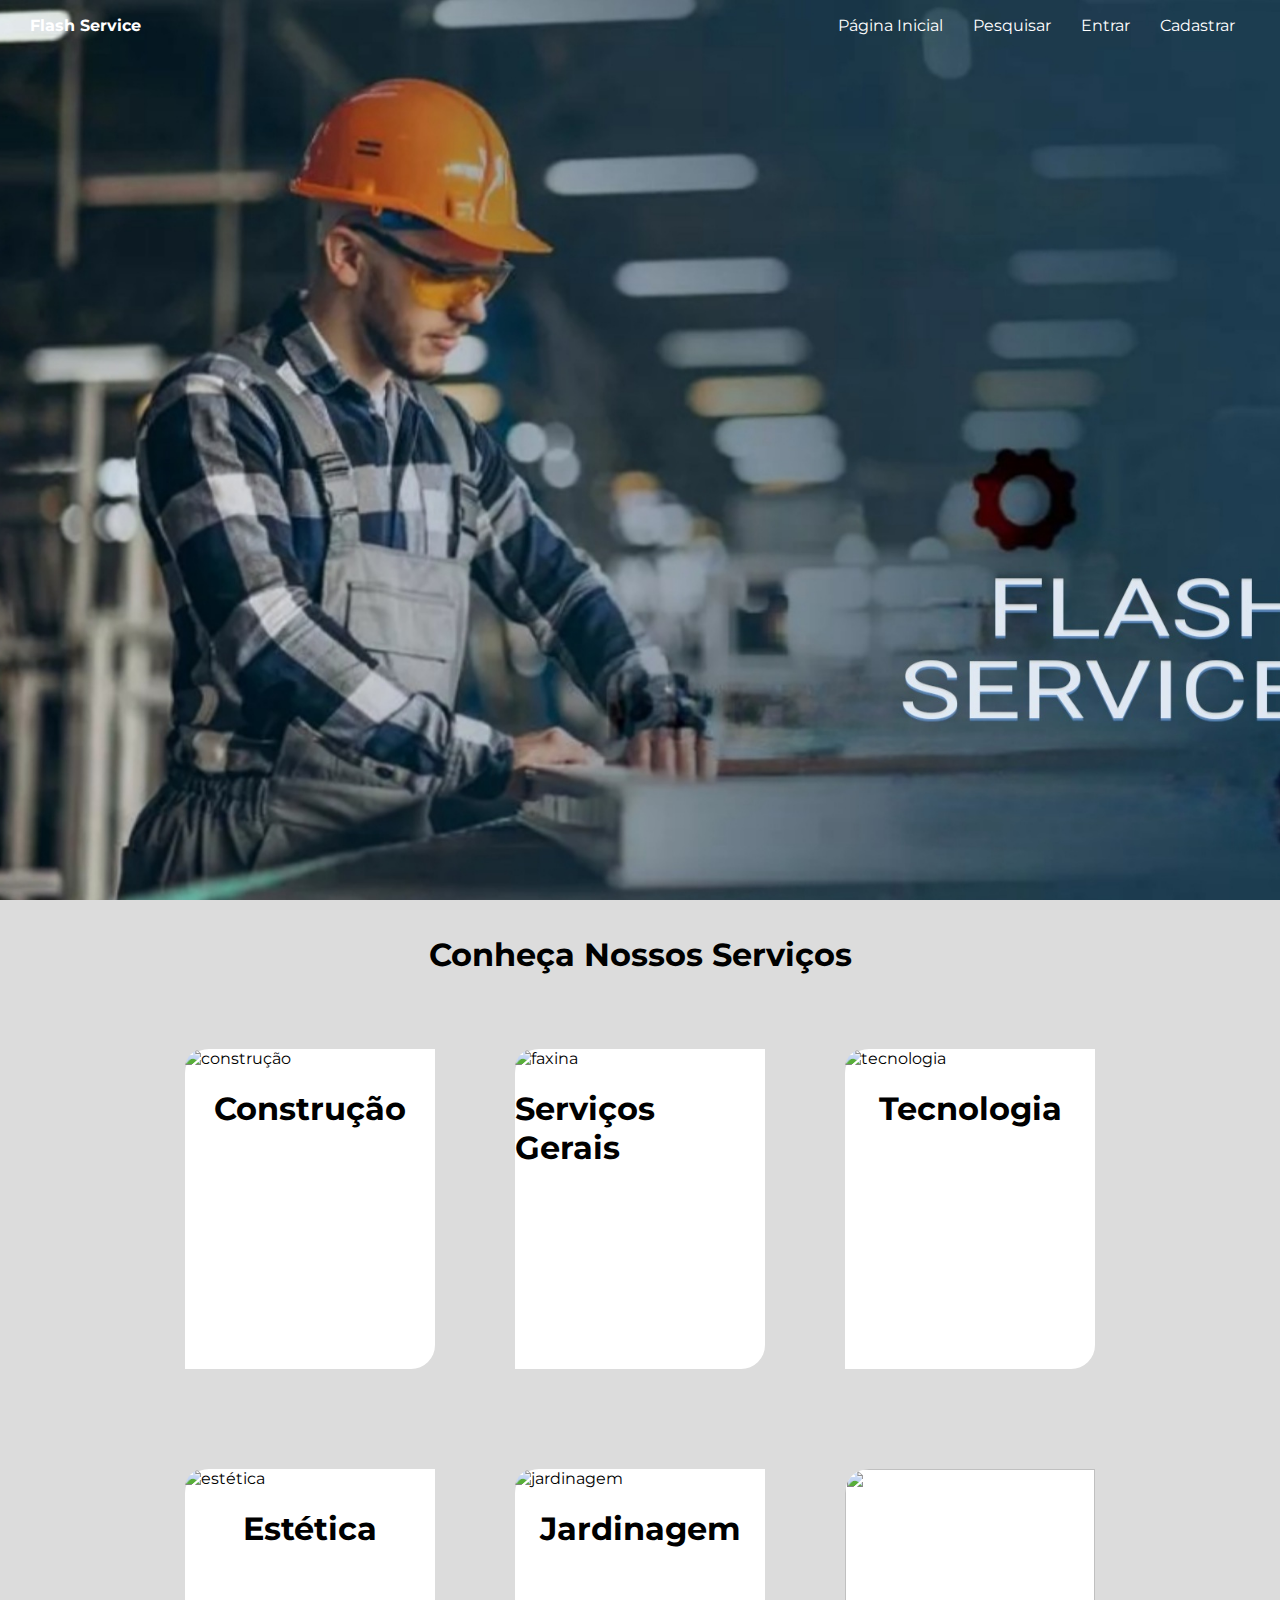
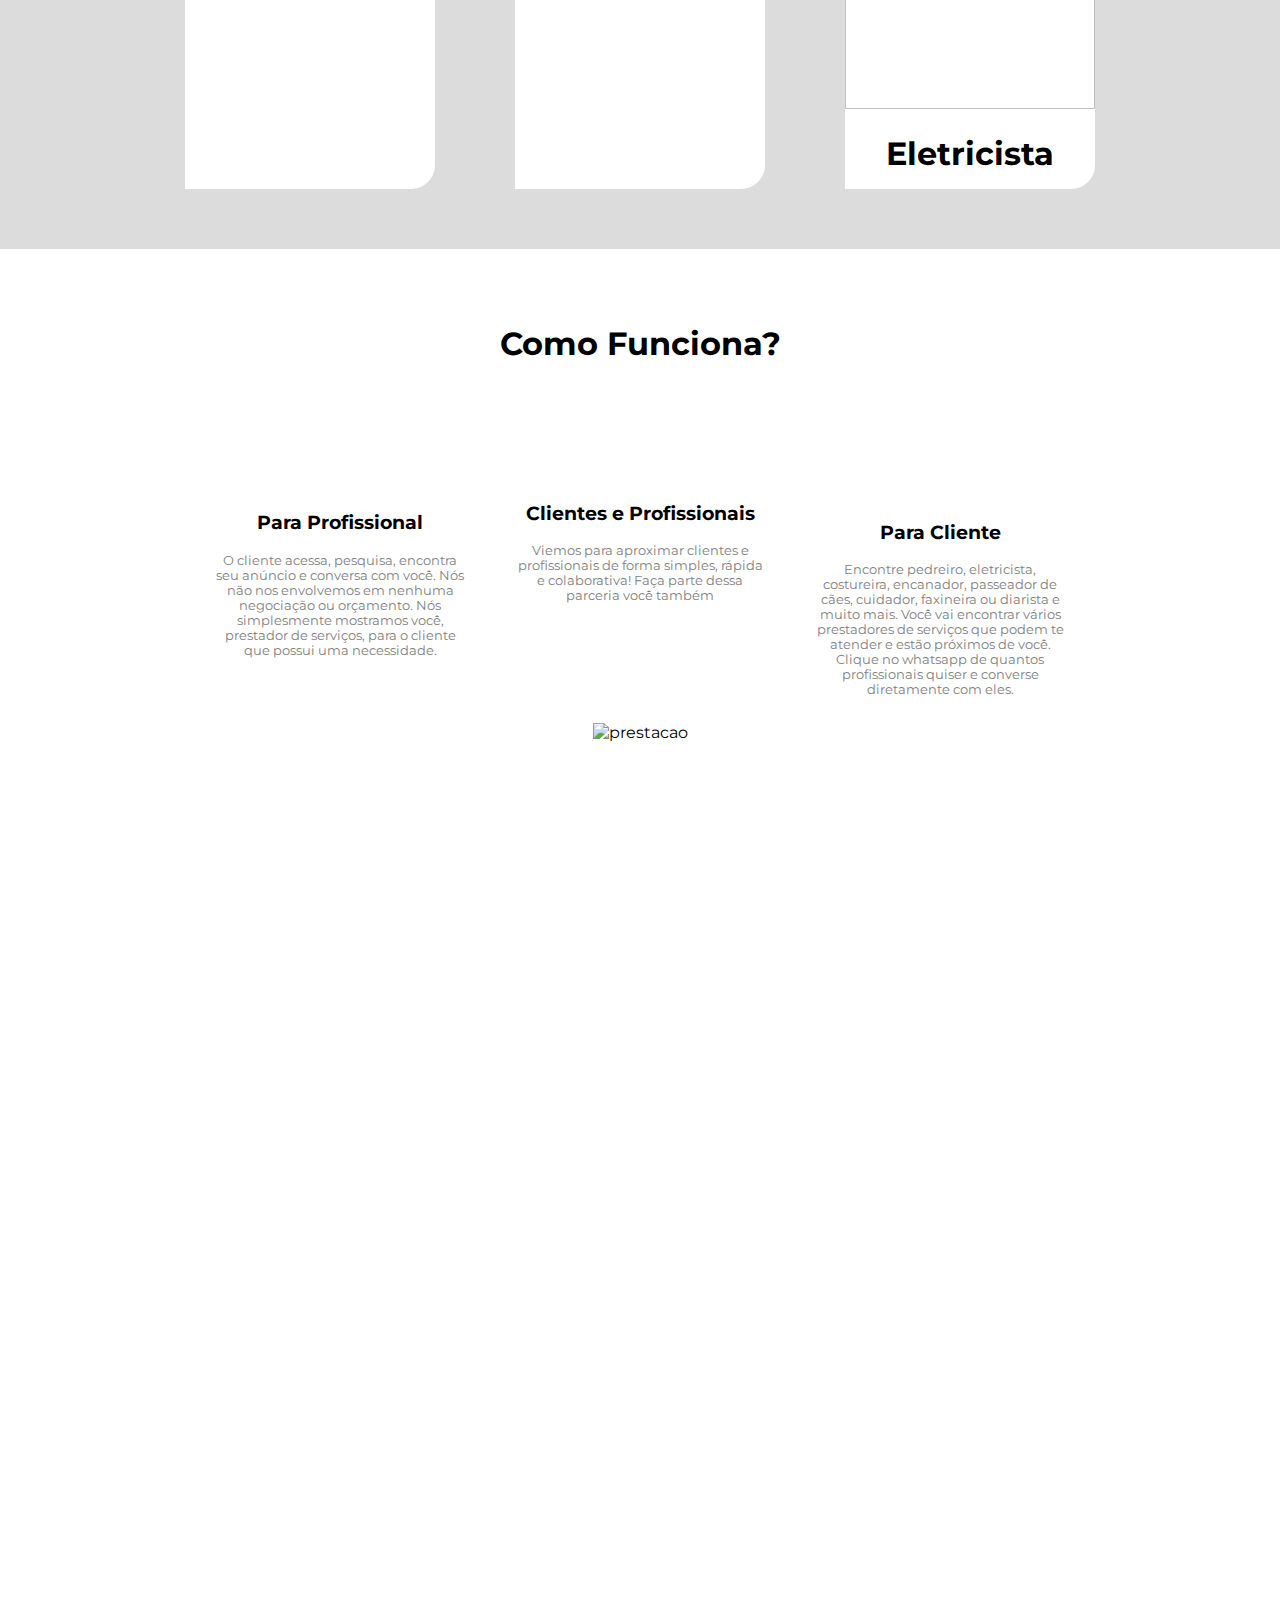
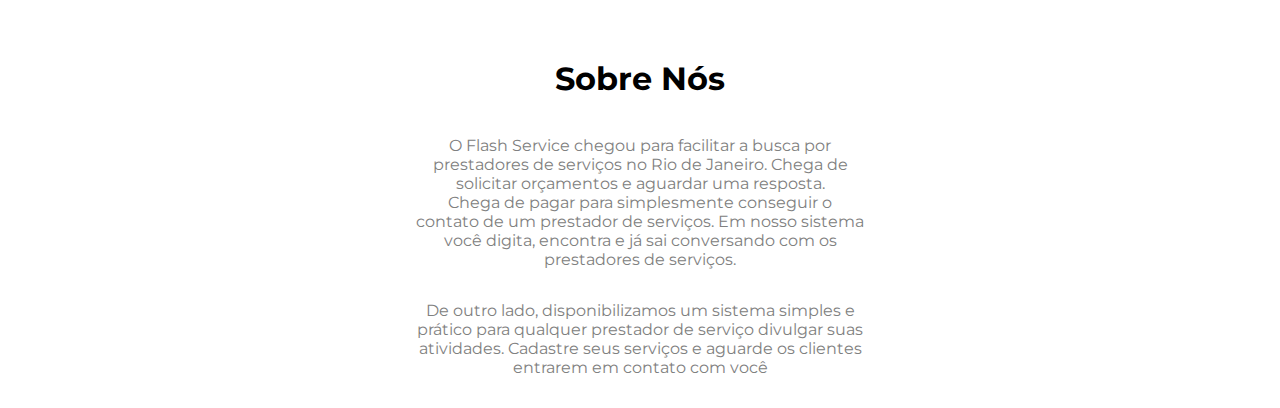
==== index.html @ 660ae39b "commit inicial" ====
<!doctype html>

<html lang="pt-br">
<head>
  <meta charset="utf-8">
  <meta name="viewport" content="width=device-width, initial-scale=1.0">

  <title>Layout PF</title>
  
  <link rel="stylesheet" href="style.css">

</head>

<body>
<header>
    <nav>
     <p>Flash Service</p>
        <ul>
            <li><a href="#">Página Inicial</a></li>
            <li><a href="#">Pesquisar</a></li>
            <li><a href="#">Entrar</a></li>
            <li><a href="#">Cadastrar</a></li>
        </ul>
    </nav>
    <br>
    <br>
    <br>
    <br>
    <br>
    <br>
    <br>
    <br>
    <br>
    <br>
    <br>
    <br>
    <br>
    <br>
    <br>
    
              
    </div>
</header>

  <section class="pacotes">

<h1 id="servicos" class="pacotes-title">Conheça Nossos Serviços</h1>

      <div class="pacotes-cards">
      <div class="card">
          
          <img class="card-image" src="https://img.freepik.com/fotos-gratis/trabalhador-da-construcao-civil-com-capacete-construindo-o-telhado-da-casa_23-2148748846.jpg?size=338&ext=jpg" alt="construção">
          <div class="card-content">
           </i>  <h1>Construção</h1>
           
          </div>
      </div>

      <div class="card">
          
        <img class="card-image" src="https://encrypted-tbn0.gstatic.com/images?q=tbn:ANd9GcTJlP5C7pjFEJxfZpmAA0v5m9MvYLSKS2Zsjw&usqp=CAU" alt="faxina">
        <div class="card-content">
         </i>  <h1>Serviços Gerais</h1>
         
        </div>
    </div>

    <div class="card">
          
        <img class="card-image" src="https://blog.lg.com.br/wp-content/uploads/2019/11/tecnologia-e-ser-humano-1.png" alt="tecnologia">
        <div class="card-content">
         </i>  <h1>Tecnologia</h1>
         
        </div>
    </div>


<div class="card">
          
    <img class="card-image" src="https://blog.uceff.edu.br/wp-content/uploads/2020/06/ucefffaculdades_uceff_image_530.jpeg" alt="estética">
    <div class="card-content">
     </i>  <h1>Estética</h1>
     
    </div>
</div>


<div class="card">
          
    <img class="card-image" src="https://www.pedrosoerocha.com.br/images/otm/jardinagem-e-paisagismo.jpg" alt="jardinagem">
    <div class="card-content">
     </i>  <h1>Jardinagem</h1>
     
    </div>
</div>


<div class="card">
          
    <img class="card-image" src="https://s3-sa-east-1.amazonaws.com/triider-prd-blog-files/wp-content/uploads/2018/03/28224101/6-tipos-de-prestadores-de-servicos-mais-procurados-1170x508.jpg">
    <div class="card-content">
     </i>  <h1>Eletricista</h1>
     
    </div>
</div>
</div>


  </section>

  <section class="funciona">
      <h1 class="funciona-title">Como Funciona?</h1>
      <div class="funciona-cards">
    
        <div class="card">
            <br>
            <div class="card-content">
            <h3>Para Profissional</h3>
           <p>O cliente acessa, pesquisa, encontra seu anúncio e conversa com você.

              Nós não nos envolvemos em nenhuma negociação ou orçamento.
              
              Nós simplesmente mostramos você, prestador de serviços, para o cliente que possui

              uma necessidade. </p>
        </div>
</div>

        <div class="card">
            <div class="card-content">
           <h3> Clientes e Profissionais</h3>
           <p>Viemos para aproximar clientes e profissionais de forma simples, rápida e colaborativa!

            Faça parte dessa parceria você também</p>

<br>
<br>
        </div>
</div>


        <div class="card">
            <div class="card-content">
            
            <br>
            <h3>Para Cliente</h3>
           <p>Encontre pedreiro, eletricista, costureira, encanador, passeador de cães, cuidador, faxineira ou diarista e muito mais.

            Você vai encontrar vários prestadores de serviços que podem te atender e estão próximos de você.
            
            Clique no whatsapp de quantos profissionais quiser e converse diretamente com eles.
        </div>
    </div>
</div>
</div>
   <div class="imgprestacao">
       <img src="https://gdr.adv.br/wp-content/uploads/Detalhes-obrigat%C3%B3rios-em-um-contrato-de-presta%C3%A7%C3%A3o-de-servi%C3%A7os.png" alt="prestacao">
   </div>

   <div class="sobre">
      <h1 class="sobre-title">Sobre Nós</h1>
     
        <p >O Flash Service chegou para facilitar a busca por<br>
         prestadores de serviços no Rio de Janeiro.
         Chega de solicitar orçamentos e aguardar uma resposta.<br>
         Chega de pagar para simplesmente conseguir o contato de um prestador de serviços.
         Em nosso sistema você digita, encontra e já sai conversando com os prestadores de serviços.</p>
        
        <p>De outro lado, disponibilizamos um sistema simples e prático
         para qualquer prestador de serviço divulgar suas atividades. 
         Cadastre seus serviços e aguarde os clientes entrarem em contato com você</p>
</div>
  </section>
  
 
</body>
</html>
---- style.css ----
@import url('https://fonts.googleapis.com/css2?family=Montserrat:wght@400;500&display=swap');

* {
    box-sizing: border-box;
  }

body{
     margin: 0;
     font-family: 'Montserrat', sans-serif;
     
}

ul{
    list-style: none;
}

a{
    text-decoration: none;
    color: inherit;
}

header{
    height: 100vh;
    background: no-repeat center/cover url('logo4_30_15178\ \(1\).jpeg') 
   
}

header nav{
    display:flex;
    justify-content: space-between;
    margin:auto 30px;
    color: white;
}

header nav p{
    font-weight: bold;
}


 
header nav ul{
    list-style: none;
    display: flex;
    flex-direction: row;
}

header nav ul li{
    margin: 0 15px;
}


.pacotes{
    
    background:#dcdcdc;
    padding: 10px;
}

.pacotes .pacotes-cards{
    display: flex;
    max-width: 990px;
    margin: 0 auto;
    justify-content: center;
    flex-wrap: wrap;
}

.pacotes .pacotes-title{
    width: 100%;
    margin: 25px 0;
    text-align: center;
}


.pacotes .card{
    width: 250px;
    height: 320px;
    background: white;
    border-radius: 24px 0px;
    margin:50px auto;
    
}

.pacotes .card-image{
    width: 250px;
    height: 240px;
    border-radius: 24px 0 0 0;
}

.pacotes .card-content{
    display: flex;
    flex-direction: column;
    list-style: none;
    align-items: center;

}

.funciona{
    padding: 15px;
}

.funciona .funciona-title{
    text-align: center;
    margin: 60px 0;
}

.funciona .funciona-cards{
    display: flex;
    max-width: 950px;
    justify-content: center;
    margin: auto;
    flex-wrap: wrap;
}

 .funciona .card{
    width: 250px;
    height: 300px;
    border-radius: 24px 0 0 0;
     display: flex;
     flex-direction: column;
     justify-content: center;
     align-items: center;
     margin: 0 25px;
 }

 .funciona .card h3{
     font-weight: bold;
 }

 .funciona .card p{
     color: grey;
     font-size: .8rem;
     text-align: center;
 }

.funciona .card .card-content{
    height: 180px;
    text-align: center;
}

.imgprestacao{
    height: 100vh;
    width: padding-top: 100px;
text-align: center;



}

.sobre{
    width: 450px;
    display: flex;
    flex-direction: column;
    justify-content: center;
    align-items: center;
    margin: auto;
    text-align: center;
  color: gray;
   padding-top: 15px;
}

.sobre .sobre-title{
    color: black;

}
/*RESPONSIVIDADE*/

@media (max-width: 480px){
    body {
       margin-bottom: 55px;
    }
    
    header nav ul{
        position: fixed;
        bottom: 0;
        left: 0;
        width: 100%;  
        padding: 0;
        margin:0;

        z-index:99;

        background: #1d61dd;
        color: white;
        font-weight: bold;
        height: 55px;

        display: flex;
        justify-content: space-between;
        align-items: center;
    }

    header nav p{
        width: 100%;
        text-align: center;
    }
}
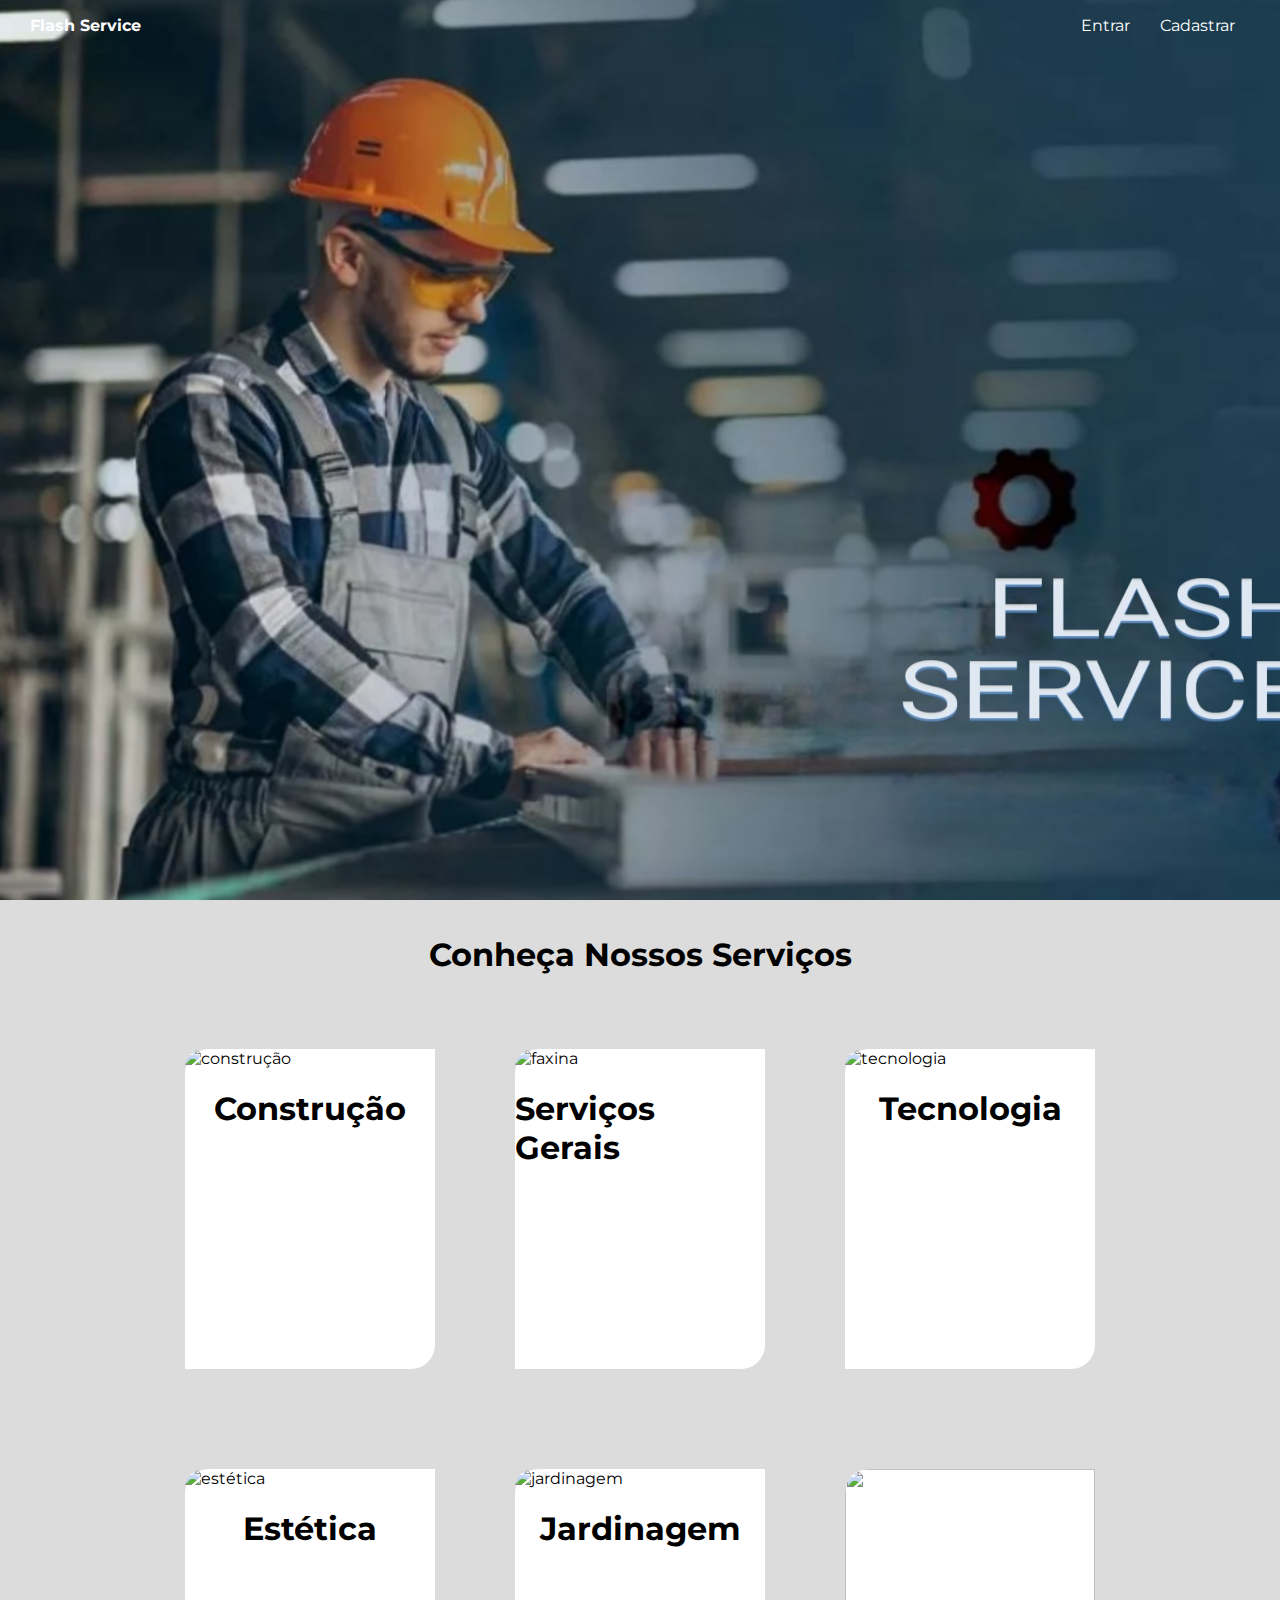
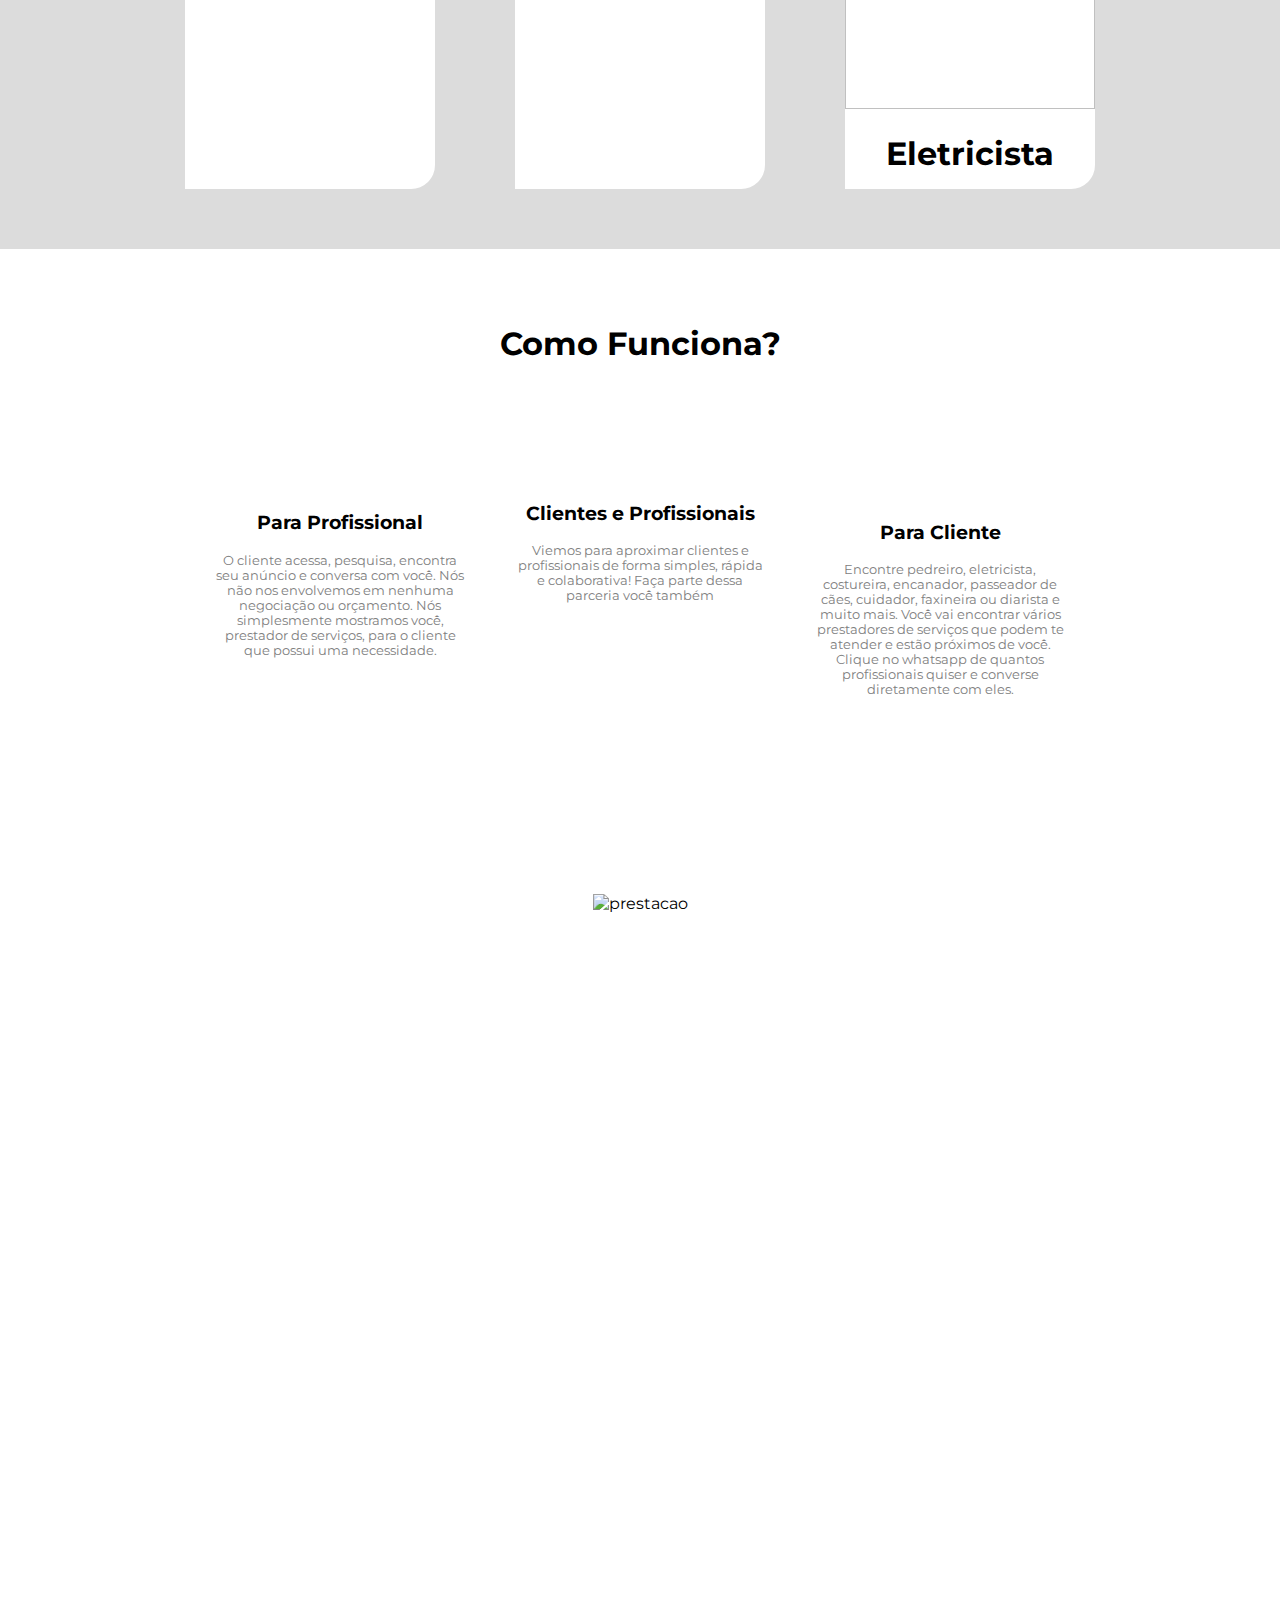
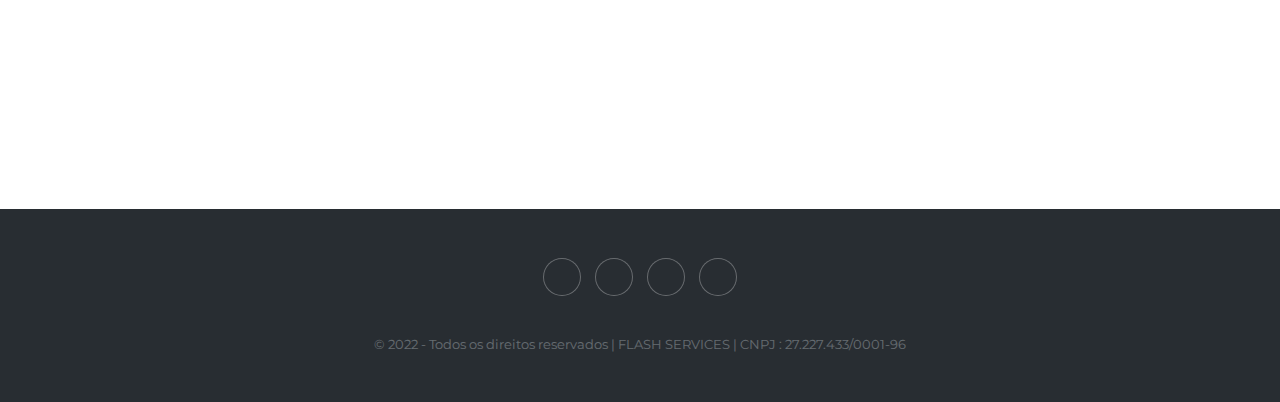
==== commit bbfea59d: "Add files via upload" ====
--- a/index.html
+++ b/index.html
@@ -4,10 +4,14 @@
 <head>
   <meta charset="utf-8">
   <meta name="viewport" content="width=device-width, initial-scale=1.0">
+  
 
   <title>Layout PF</title>
-  
+  <link rel="stylesheet" href="https://cdnjs.cloudflare.com/ajax/libs/ionicons/2.0.1/css/ionicons.min.css">
   <link rel="stylesheet" href="style.css">
+  <link href="https://fonts.googleapis.com/css2?family=Roboto&display=swap" rel="stylesheet">
+   
+    
 
 </head>
 
@@ -15,30 +19,14 @@
 <header>
     <nav>
      <p>Flash Service</p>
-        <ul>
-            <li><a href="#">Página Inicial</a></li>
-            <li><a href="#">Pesquisar</a></li>
-            <li><a href="#">Entrar</a></li>
-            <li><a href="#">Cadastrar</a></li>
+       <ul>
+         
+            <li><a href="login.html">Entrar</a></li>
+            <li><a href="usuariocadastrarform.html">Cadastrar</a></li>
+			
         </ul>
     </nav>
-    <br>
-    <br>
-    <br>
-    <br>
-    <br>
-    <br>
-    <br>
-    <br>
-    <br>
-    <br>
-    <br>
-    <br>
-    <br>
-    <br>
-    <br>
-    
-              
+        
     </div>
 </header>
 
@@ -97,7 +85,7 @@
 
 <div class="card">
           
-    <img class="card-image" src="https://s3-sa-east-1.amazonaws.com/triider-prd-blog-files/wp-content/uploads/2018/03/28224101/6-tipos-de-prestadores-de-servicos-mais-procurados-1170x508.jpg">
+    <img class="card-image" src="https://www.infoescola.com/wp-content/uploads/2017/05/eletricista_567307042.jpg">
     <div class="card-content">
      </i>  <h1>Eletricista</h1>
      
@@ -153,25 +141,39 @@
     </div>
 </div>
 </div>
+<br>
+<br>
+<br>
+<br>
+<br>
+<br>
+<br>
+<br>
+<br>
    <div class="imgprestacao">
        <img src="https://gdr.adv.br/wp-content/uploads/Detalhes-obrigat%C3%B3rios-em-um-contrato-de-presta%C3%A7%C3%A3o-de-servi%C3%A7os.png" alt="prestacao">
    </div>
+ 
+ 
 
-   <div class="sobre">
-      <h1 class="sobre-title">Sobre Nós</h1>
-     
-        <p >O Flash Service chegou para facilitar a busca por<br>
-         prestadores de serviços no Rio de Janeiro.
-         Chega de solicitar orçamentos e aguardar uma resposta.<br>
-         Chega de pagar para simplesmente conseguir o contato de um prestador de serviços.
-         Em nosso sistema você digita, encontra e já sai conversando com os prestadores de serviços.</p>
-        
-        <p>De outro lado, disponibilizamos um sistema simples e prático
-         para qualquer prestador de serviço divulgar suas atividades. 
-         Cadastre seus serviços e aguarde os clientes entrarem em contato com você</p>
-</div>
+ 
   </section>
-  
+ 
+<div class="footer-dark">
+        <footer>
+            <div class="container">
+                <div class="row">
+                    
+                    <div class="col-sm-6 col-md-3 item">
+                        
+                    <div class="col item social"><a href="https://pt-br.facebook.com/"><i class="icon ion-social-facebook"></i></a><a href="https://twitter.com"><i class="icon ion-social-twitter"></i></a><a href="https://www.snapchat.com/pt-BR"><i class="icon ion-social-snapchat"></i></a><a href="https://www.instagram.com/"><i class="icon ion-social-instagram"></i></a></div>
+                </div>
+                <p class="copyright">© 2022 - Todos os direitos reservados | FLASH SERVICES | CNPJ : 27.227.433/0001-96</p>
+            </div>
+        </footer>
+    </div>
+    <script src="https://cdnjs.cloudflare.com/ajax/libs/jquery/3.2.1/jquery.min.js"></script>
+    <script src="https://cdnjs.cloudflare.com/ajax/libs/twitter-bootstrap/4.1.3/js/bootstrap.bundle.min.js"></script>
  
 </body>
 </html>--- a/style.css
+++ b/style.css
@@ -21,7 +21,7 @@
 
 header{
     height: 100vh;
-    background: no-repeat center/cover url('logo4_30_15178\ \(1\).jpeg') 
+    background: no-repeat center/cover url('logo4_30_15178.jpeg') 
    
 }
 
@@ -140,27 +140,104 @@
     height: 100vh;
     width: padding-top: 100px;
 text-align: center;
-
-
-
-}
-
-.sobre{
-    width: 450px;
-    display: flex;
-    flex-direction: column;
-    justify-content: center;
-    align-items: center;
-    margin: auto;
-    text-align: center;
-  color: gray;
-   padding-top: 15px;
-}
-
-.sobre .sobre-title{
-    color: black;
-
-}
+}
+
+
+
+.footer-dark {
+    padding:50px 0;
+    color:#f0f9ff;
+    background-color:#282d32;
+  }
+  
+  .footer-dark h3 {
+    margin-top:0;
+    margin-bottom:12px;
+    font-weight:bold;
+    font-size:16px;
+	text-align: center;
+  }
+  
+  .footer-dark ul {
+    padding:0;
+    list-style:none;
+    line-height:1.6;
+    font-size:14px;
+    margin-bottom:0;
+  }
+  
+  .footer-dark ul a {
+    color:inherit;
+    text-decoration:none;
+    opacity:0.6;
+  }
+  
+  .footer-dark ul a:hover {
+    opacity:0.8;
+  }
+  
+  @media (max-width:767px) {
+    .footer-dark .item:not(.social) {
+      text-align:center;
+      padding-bottom:20px;
+    }
+  }
+  
+  .footer-dark .item.text {
+    margin-bottom:36px;
+  }
+  
+  @media (max-width:767px) {
+    .footer-dark .item.text {
+      margin-bottom:0;
+    }
+  }
+  
+  .footer-dark .item.text p {
+    opacity:0.6;
+    margin-bottom:0;
+	text-align: center;
+  }
+  
+  .footer-dark .item.social {
+    text-align:center;
+  }
+  
+  @media (max-width:991px) {
+    .footer-dark .item.social {
+      text-align:center;
+      margin-top:20px;
+    }
+  }
+  
+  .footer-dark .item.social > a {
+    font-size:20px;
+    width:36px;
+    height:36px;
+    line-height:36px;
+    display:inline-block;
+    text-align:center;
+    border-radius:50%;
+    box-shadow:0 0 0 1px rgba(255,255,255,0.4);
+    margin:0 8px;
+    color:#fff;
+    opacity:0.75;
+  }
+  
+  .footer-dark .item.social > a:hover {
+    opacity:0.9;
+  }
+  
+  .footer-dark .copyright {
+    text-align:center;
+    padding-top:24px;
+    opacity:0.3;
+    font-size:13px;
+    margin-bottom:0;
+  }
+	
+}
+
 /*RESPONSIVIDADE*/
 
 @media (max-width: 480px){
